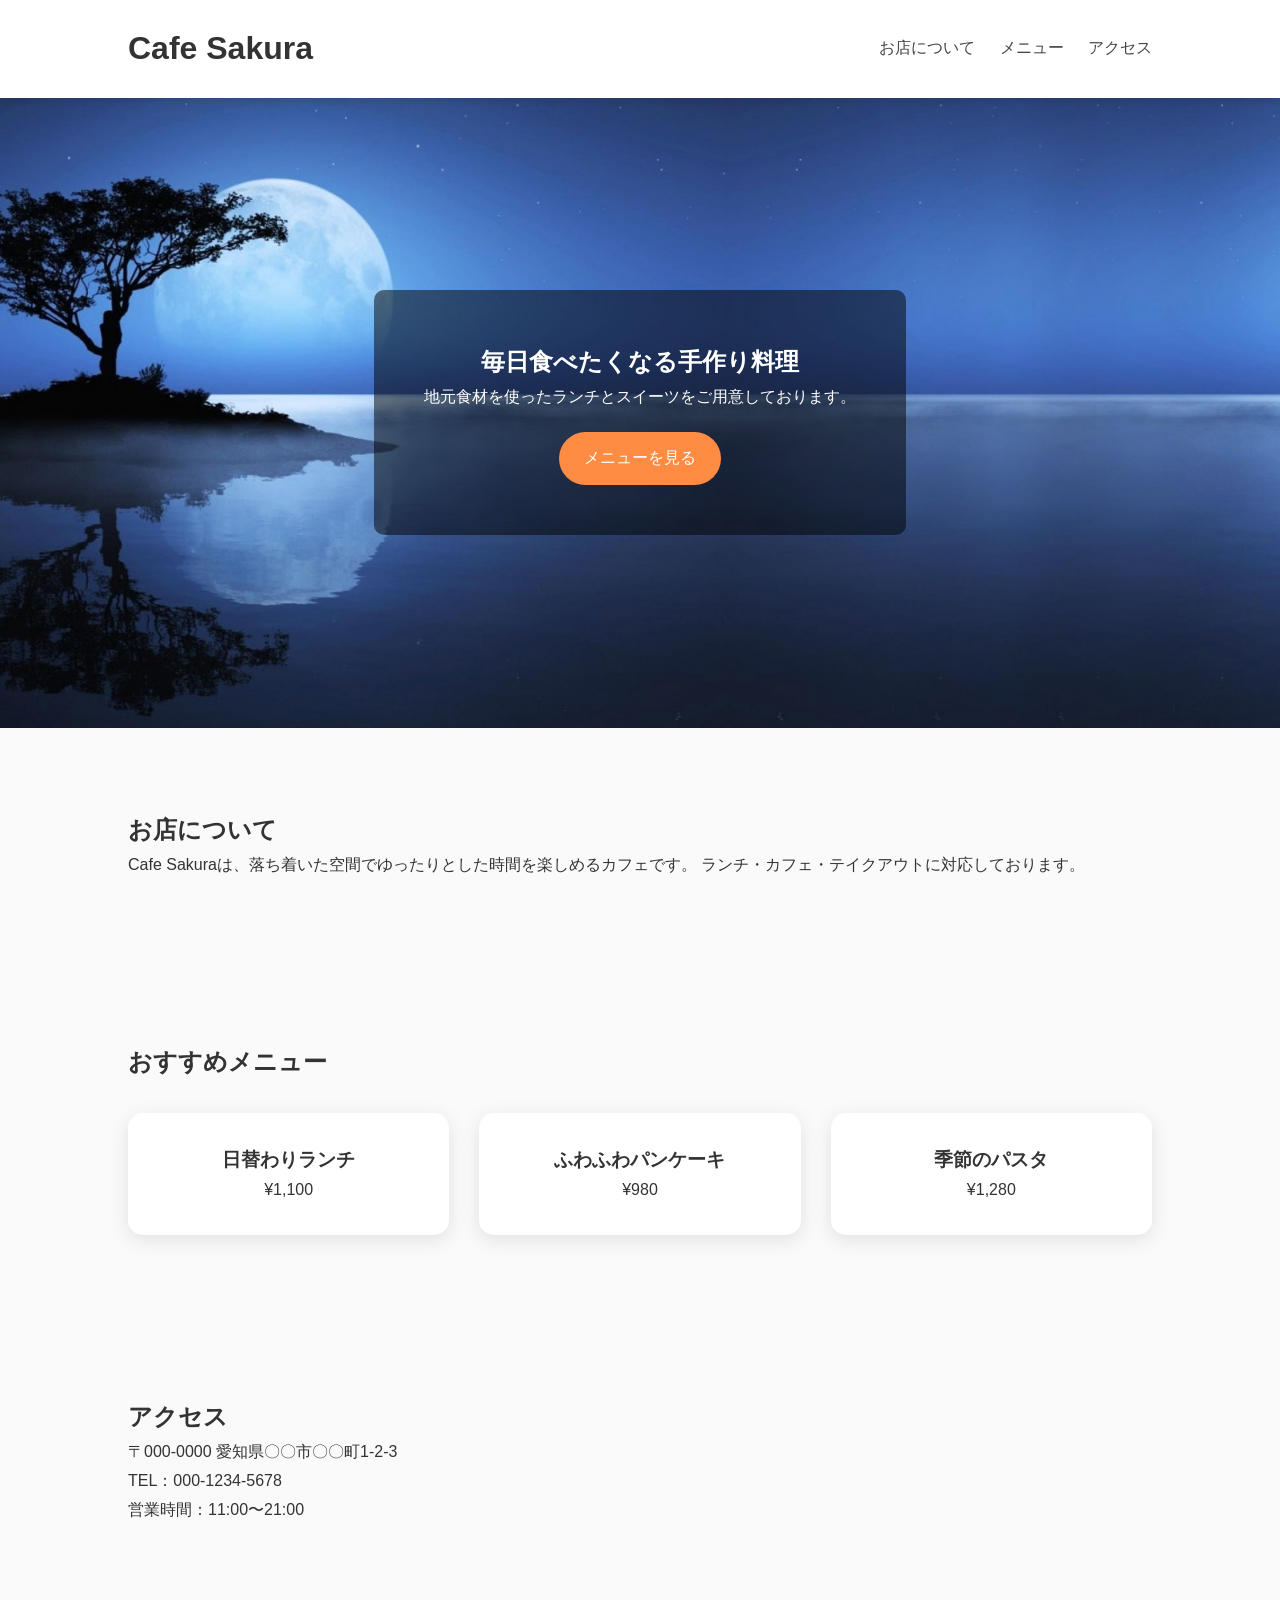
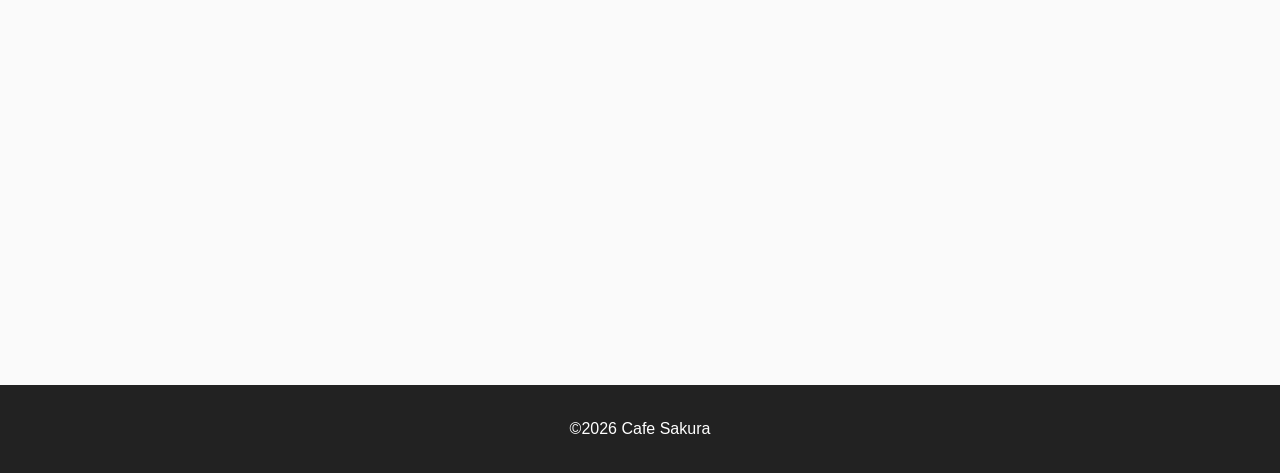
==== index.html @ a3adc90d "Add files via upload" ====
<!DOCTYPE html>
<html lang="ja">
<head>
<meta charset="UTF-8">
<meta name="viewport" content="width=device-width, initial-scale=1.0">
<title>Cafe Sakura</title>

<link rel="stylesheet" href="style.css">
</head>

<body>

<header>

<h1>Cafe Sakura</h1>

<nav>
<a href="#about">お店について</a>
<a href="#menu">メニュー</a>
<a href="#access">アクセス</a>
</nav>

</header>

<section class="hero">

<div class="overlay">

<h2>毎日食べたくなる手作り料理</h2>

<p>地元食材を使ったランチとスイーツをご用意しております。</p>

<a href="#menu" class="button">メニューを見る</a>

</div>

</section>

<section id="about">

<h2>お店について</h2>

<p>

Cafe Sakuraは、落ち着いた空間でゆったりとした時間を楽しめるカフェです。

ランチ・カフェ・テイクアウトに対応しております。

</p>

</section>

<section id="menu">

<h2>おすすめメニュー</h2>

<div class="cards">

<div class="card">

<h3>日替わりランチ</h3>

<p>¥1,100</p>

</div>

<div class="card">

<h3>ふわふわパンケーキ</h3>

<p>¥980</p>

</div>

<div class="card">

<h3>季節のパスタ</h3>

<p>¥1,280</p>

</div>

</div>

</section>

<section id="access">

<h2>アクセス</h2>

<p>〒000-0000 愛知県〇〇市〇〇町1-2-3</p>

<p>TEL：000-1234-5678</p>

<p>営業時間：11:00〜21:00</p>

<iframe
src="https://www.google.com/maps?q=名古屋駅&output=embed"
loading="lazy">
</iframe>

</section>

<footer>

<p>©2026 Cafe Sakura</p>

</footer>

<script src="script.js"></script>

</body>
</html>
---- style.css ----
*{
margin:0;
padding:0;
box-sizing:border-box;
}

body{
font-family:sans-serif;
line-height:1.8;
background:#fafafa;
color:#333;
}

header{
display:flex;
justify-content:space-between;
align-items:center;
padding:20px 10%;
background:white;
position:sticky;
top:0;
box-shadow:0 2px 8px rgba(0,0,0,.1);
}

nav a{
margin-left:20px;
text-decoration:none;
color:#444;
}

.hero{
height:70vh;
background:url("images/hero.jpg") center/cover;
display:flex;
align-items:center;
justify-content:center;
}

.overlay{
background:rgba(0,0,0,.5);
padding:50px;
text-align:center;
color:white;
border-radius:10px;
}

.button{
display:inline-block;
margin-top:20px;
padding:12px 25px;
background:#ff8c42;
color:white;
text-decoration:none;
border-radius:30px;
}

section{
padding:80px 10%;
}

.cards{
display:grid;
grid-template-columns:repeat(auto-fit,minmax(250px,1fr));
gap:30px;
margin-top:30px;
}

.card{
background:white;
padding:30px;
border-radius:15px;
box-shadow:0 5px 20px rgba(0,0,0,.1);
text-align:center;
transition:.3s;
}

.card:hover{
transform:translateY(-8px);
}

iframe{
width:100%;
height:350px;
margin-top:20px;
border:none;
}

footer{
padding:30px;
text-align:center;
background:#222;
color:white;
}
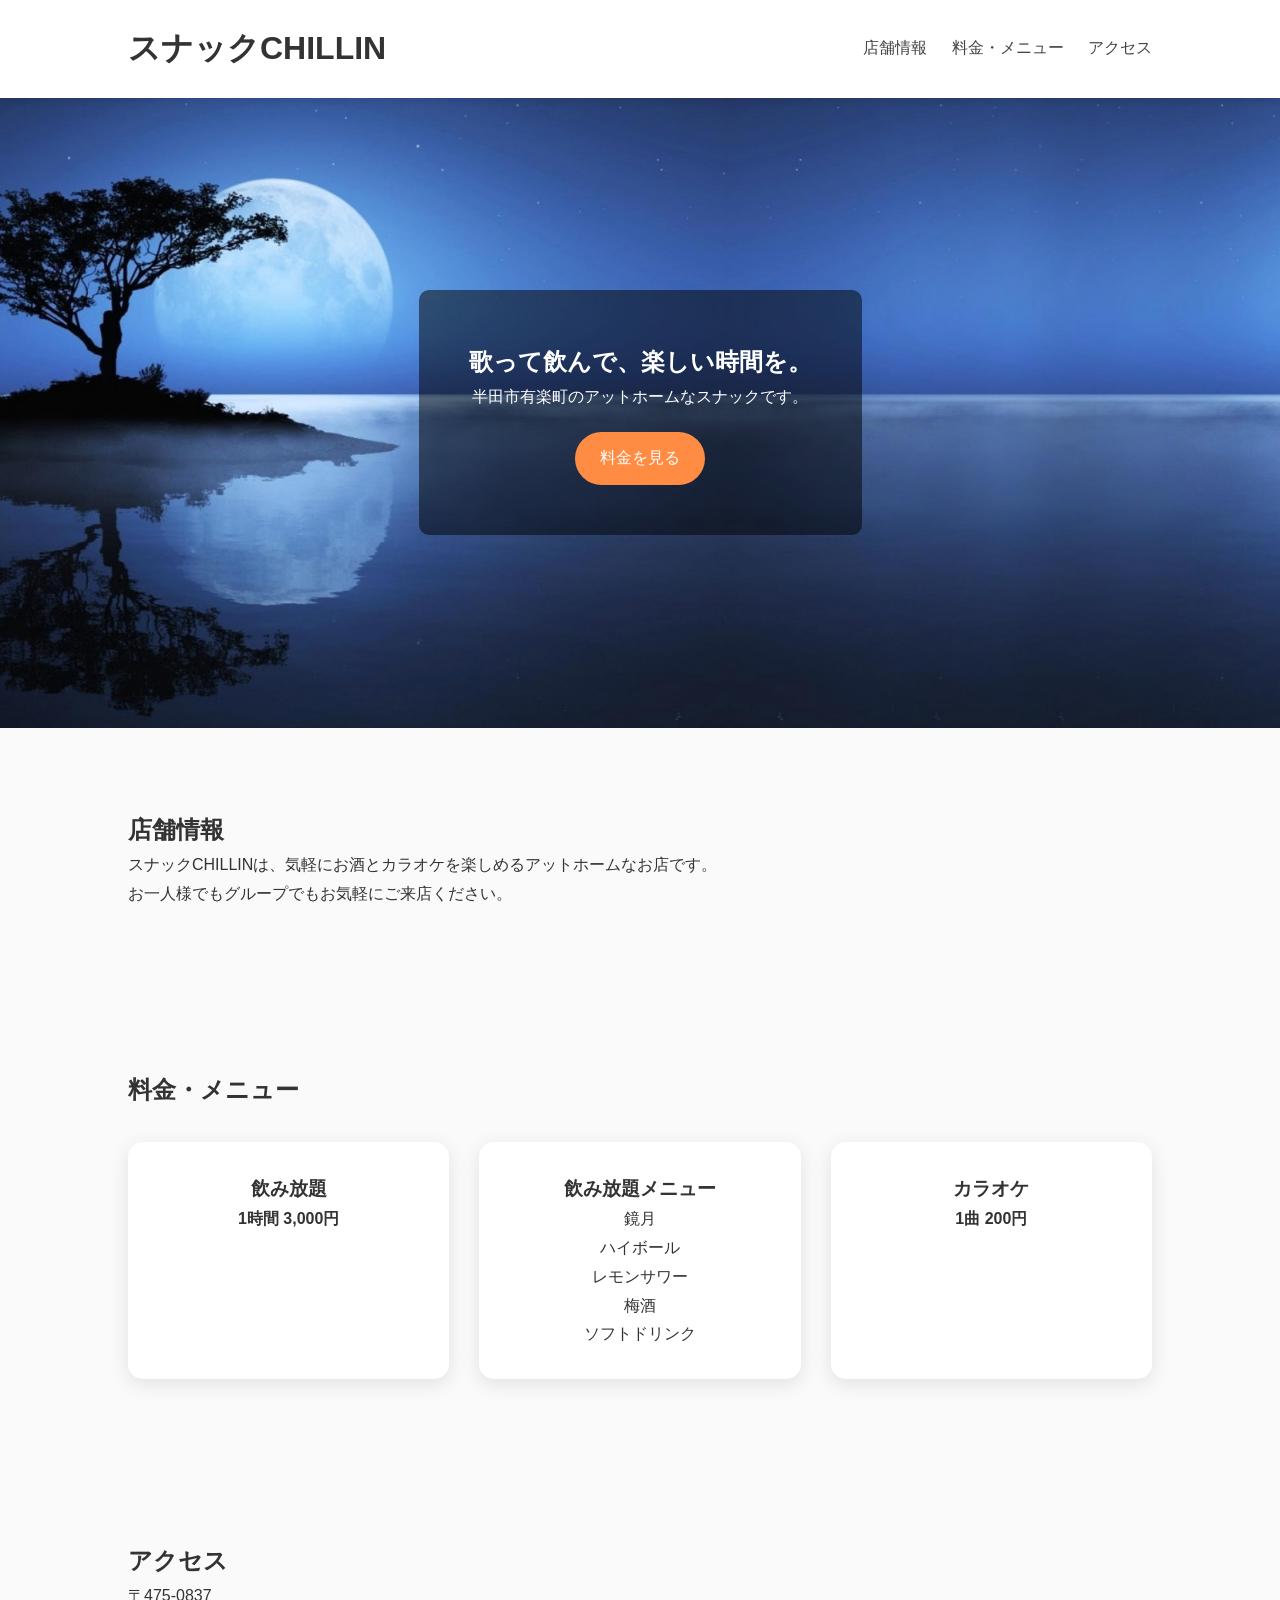
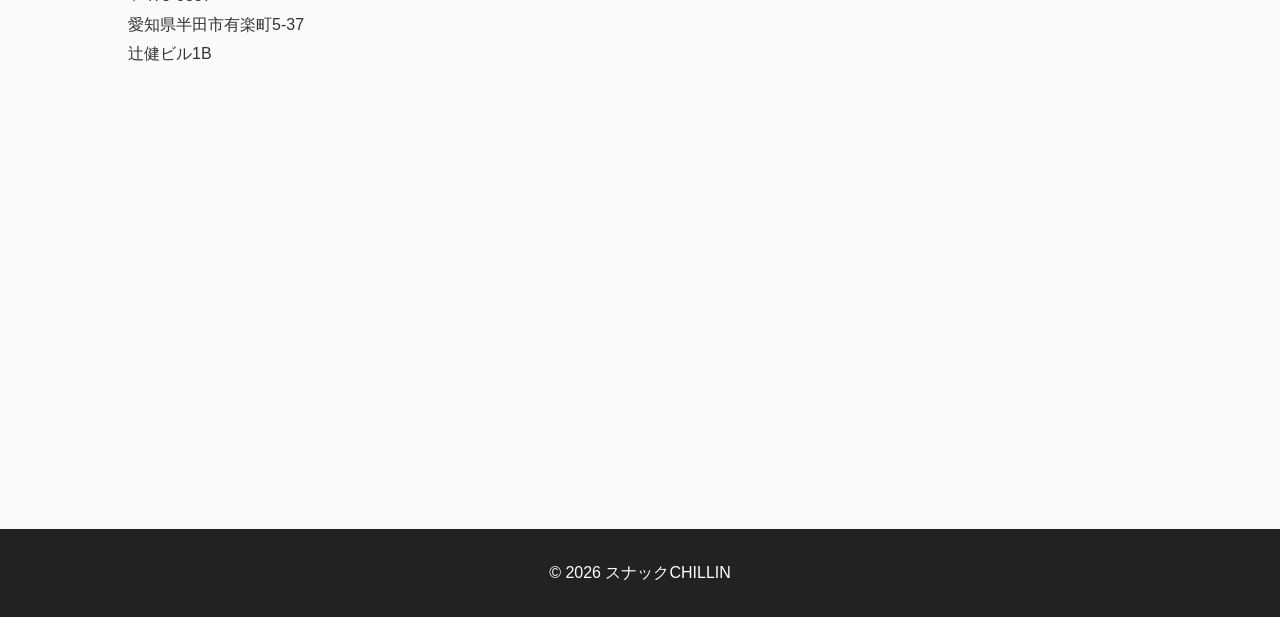
==== commit 4f65b9d2: "Add files via upload" ====
--- a/index.html
+++ b/index.html
@@ -3,7 +3,10 @@
 <head>
 <meta charset="UTF-8">
 <meta name="viewport" content="width=device-width, initial-scale=1.0">
-<title>Cafe Sakura</title>
+
+<title>スナックCHILLIN｜半田市有楽町のカラオケスナック</title>
+
+<meta name="description" content="愛知県半田市有楽町のスナックCHILLIN。1時間3,000円飲み放題、カラオケ完備。お気軽にお立ち寄りください。">
 
 <link rel="stylesheet" href="style.css">
 </head>
@@ -12,11 +15,11 @@
 
 <header>
 
-<h1>Cafe Sakura</h1>
+<h1>スナックCHILLIN</h1>
 
 <nav>
-<a href="#about">お店について</a>
-<a href="#menu">メニュー</a>
+<a href="#about">店舗情報</a>
+<a href="#menu">料金・メニュー</a>
 <a href="#access">アクセス</a>
 </nav>
 
@@ -26,11 +29,11 @@
 
 <div class="overlay">
 
-<h2>毎日食べたくなる手作り料理</h2>
+<h2>歌って飲んで、楽しい時間を。</h2>
 
-<p>地元食材を使ったランチとスイーツをご用意しております。</p>
+<p>半田市有楽町のアットホームなスナックです。</p>
 
-<a href="#menu" class="button">メニューを見る</a>
+<a href="#menu" class="button">料金を見る</a>
 
 </div>
 
@@ -38,46 +41,42 @@
 
 <section id="about">
 
-<h2>お店について</h2>
+<h2>店舗情報</h2>
 
 <p>
-
-Cafe Sakuraは、落ち着いた空間でゆったりとした時間を楽しめるカフェです。
-
-ランチ・カフェ・テイクアウトに対応しております。
-
+スナックCHILLINは、気軽にお酒とカラオケを楽しめるアットホームなお店です。<br>
+お一人様でもグループでもお気軽にご来店ください。
 </p>
 
 </section>
 
 <section id="menu">
 
-<h2>おすすめメニュー</h2>
+<h2>料金・メニュー</h2>
 
 <div class="cards">
 
 <div class="card">
+<h3>飲み放題</h3>
+<p><strong>1時間 3,000円</strong></p>
+</div>
 
-<h3>日替わりランチ</h3>
+<div class="card">
+<h3>飲み放題メニュー</h3>
 
-<p>¥1,100</p>
+<p>
+鏡月<br>
+ハイボール<br>
+レモンサワー<br>
+梅酒<br>
+ソフトドリンク
+</p>
 
 </div>
 
 <div class="card">
-
-<h3>ふわふわパンケーキ</h3>
-
-<p>¥980</p>
-
-</div>
-
-<div class="card">
-
-<h3>季節のパスタ</h3>
-
-<p>¥1,280</p>
-
+<h3>カラオケ</h3>
+<p><strong>1曲 200円</strong></p>
 </div>
 
 </div>
@@ -88,14 +87,14 @@
 
 <h2>アクセス</h2>
 
-<p>〒000-0000 愛知県〇〇市〇〇町1-2-3</p>
-
-<p>TEL：000-1234-5678</p>
-
-<p>営業時間：11:00〜21:00</p>
+<p>
+〒475-0837<br>
+愛知県半田市有楽町5-37<br>
+辻健ビル1B
+</p>
 
 <iframe
-src="https://www.google.com/maps?q=名古屋駅&output=embed"
+src="https://www.google.com/maps?q=愛知県半田市有楽町5-37&output=embed"
 loading="lazy">
 </iframe>
 
@@ -103,7 +102,7 @@
 
 <footer>
 
-<p>©2026 Cafe Sakura</p>
+<p>© 2026 スナックCHILLIN</p>
 
 </footer>
 
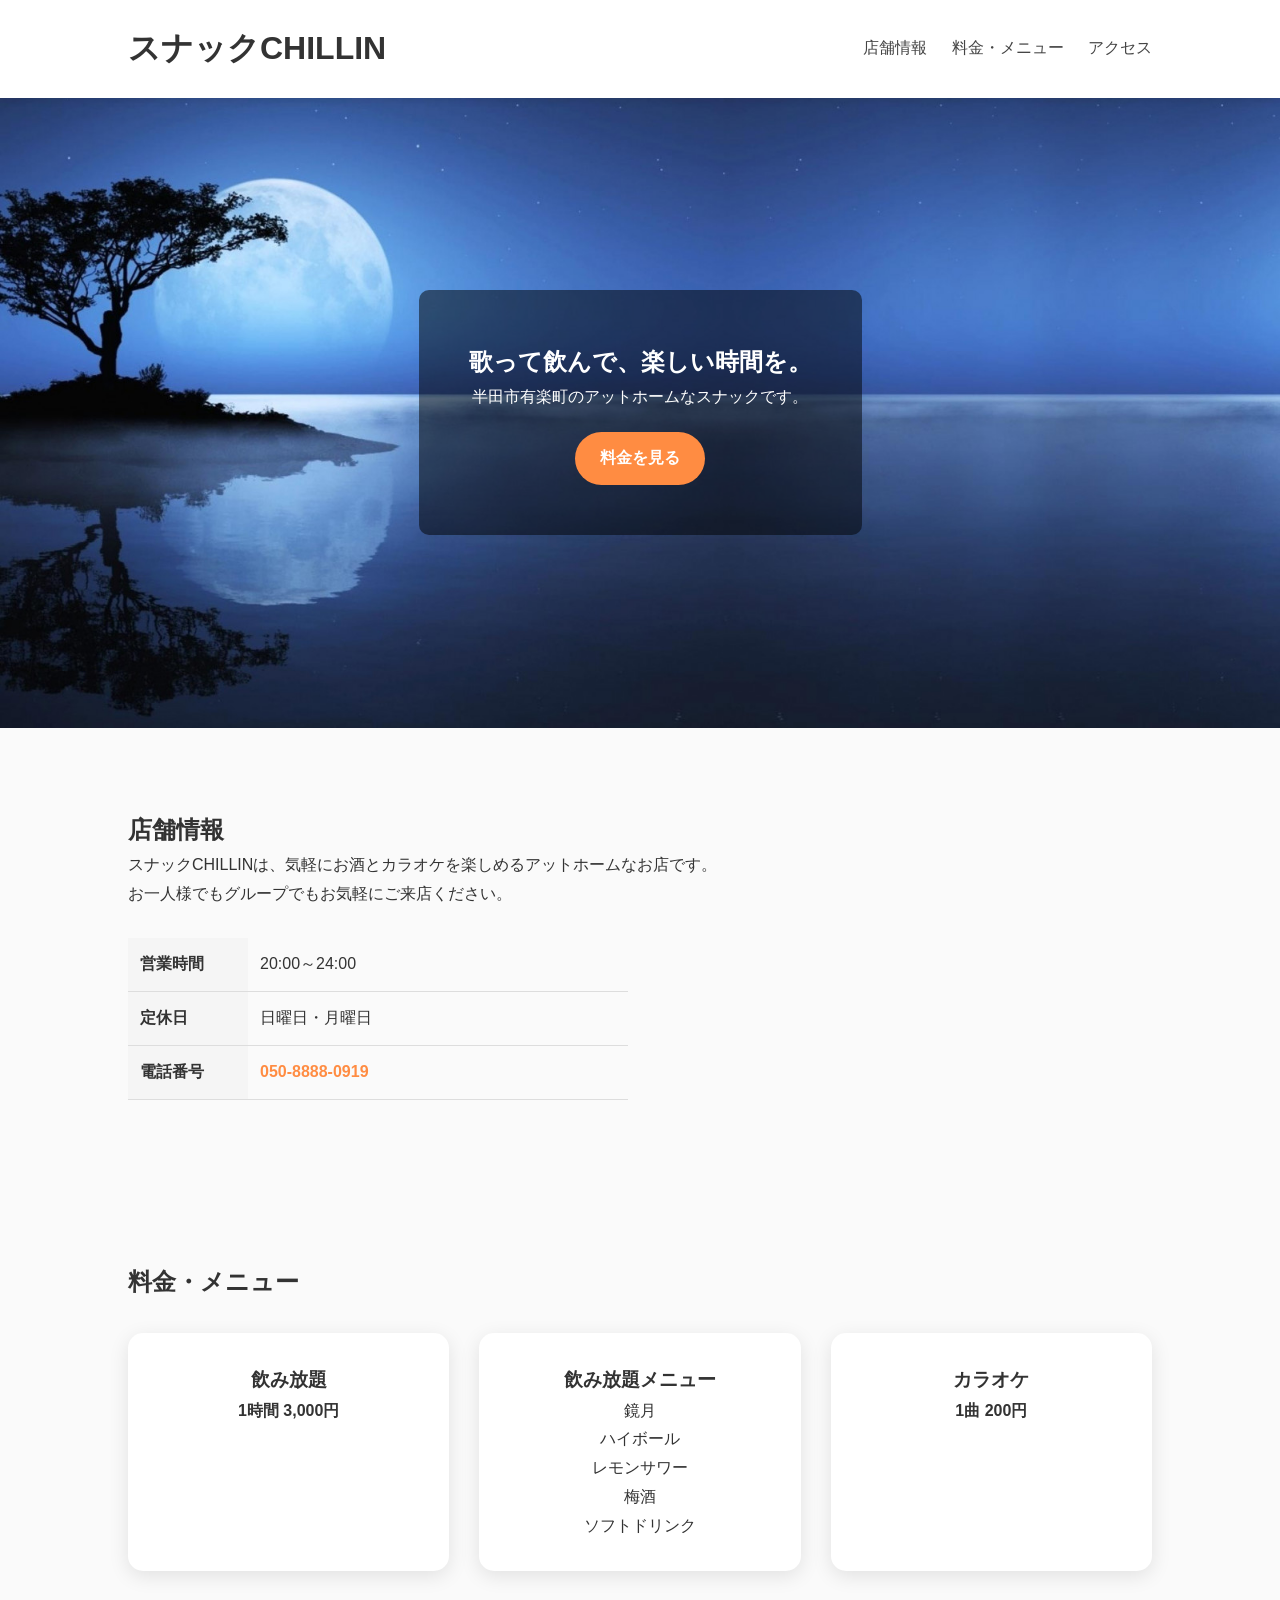
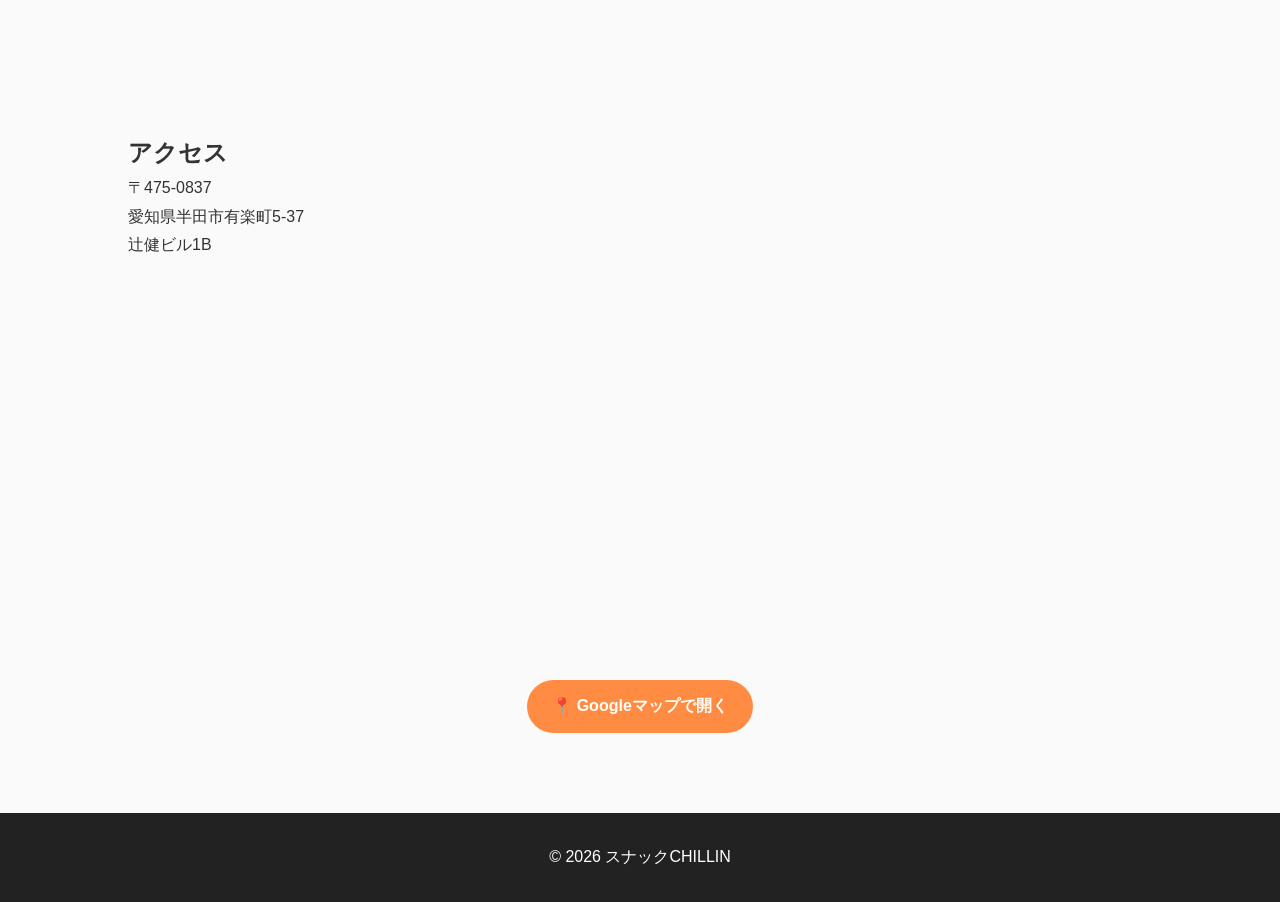
==== commit 9a0a9556: "Add files via upload" ====
--- a/index.html
+++ b/index.html
@@ -47,6 +47,24 @@
 スナックCHILLINは、気軽にお酒とカラオケを楽しめるアットホームなお店です。<br>
 お一人様でもグループでもお気軽にご来店ください。
 </p>
+
+<table class="shop-info">
+<tr>
+<th>営業時間</th>
+<td>20:00～24:00</td>
+</tr>
+
+<tr>
+<th>定休日</th>
+<td>日曜日・月曜日</td>
+</tr>
+
+<tr>
+<th>電話番号</th>
+<td><a href="tel:05088880919">050-8888-0919</a></td>
+</tr>
+
+</table>
 
 </section>
 
@@ -98,6 +116,14 @@
 loading="lazy">
 </iframe>
 
+<p style="text-align:center; margin-top:20px;">
+    <a href="https://www.google.com/maps/search/?api=1&query=愛知県半田市有楽町5-37"
+       target="_blank"
+       class="button">
+        📍 Googleマップで開く
+    </a>
+</p>
+
 </section>
 
 <footer>
--- a/style.css
+++ b/style.css
@@ -90,4 +90,50 @@
 text-align:center;
 background:#222;
 color:white;
+}
+
+.shop-info{
+    margin-top:30px;
+    width:100%;
+    max-width:500px;
+    border-collapse:collapse;
+}
+
+.shop-info th,
+.shop-info td{
+    padding:12px;
+    border-bottom:1px solid #ddd;
+    text-align:left;
+}
+
+.shop-info th{
+    width:120px;
+    background:#f5f5f5;
+}
+
+.shop-info a{
+    color:#ff8c42;
+    text-decoration:none;
+    font-weight:bold;
+}
+
+.shop-info a:hover{
+    text-decoration:underline;
+}
+
+.button:hover{
+    opacity:0.9;
+    transform:translateY(-2px);
+    transition:0.2s;
+}
+
+.button{
+    display:inline-block;
+    margin-top:20px;
+    padding:12px 25px;
+    background:#ff8c42;
+    color:white;
+    text-decoration:none;
+    border-radius:30px;
+    font-weight:bold;
 }
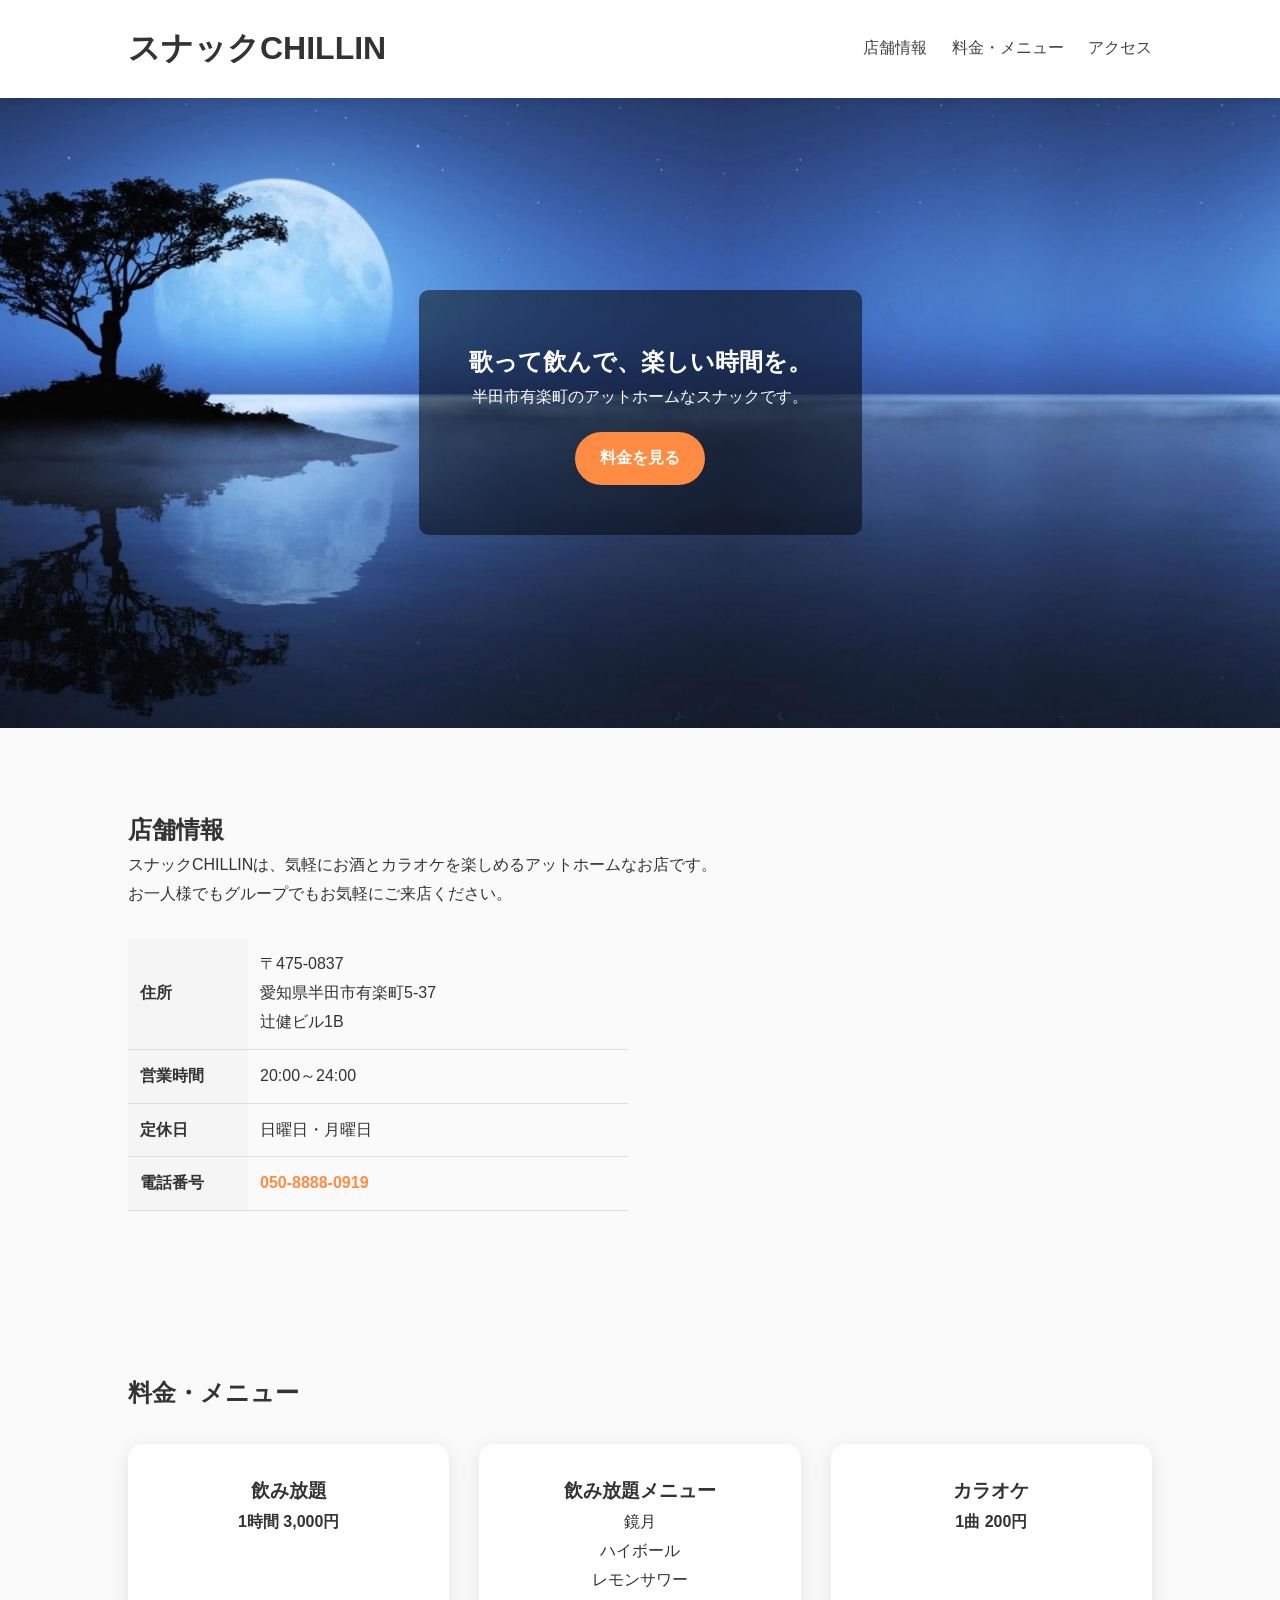
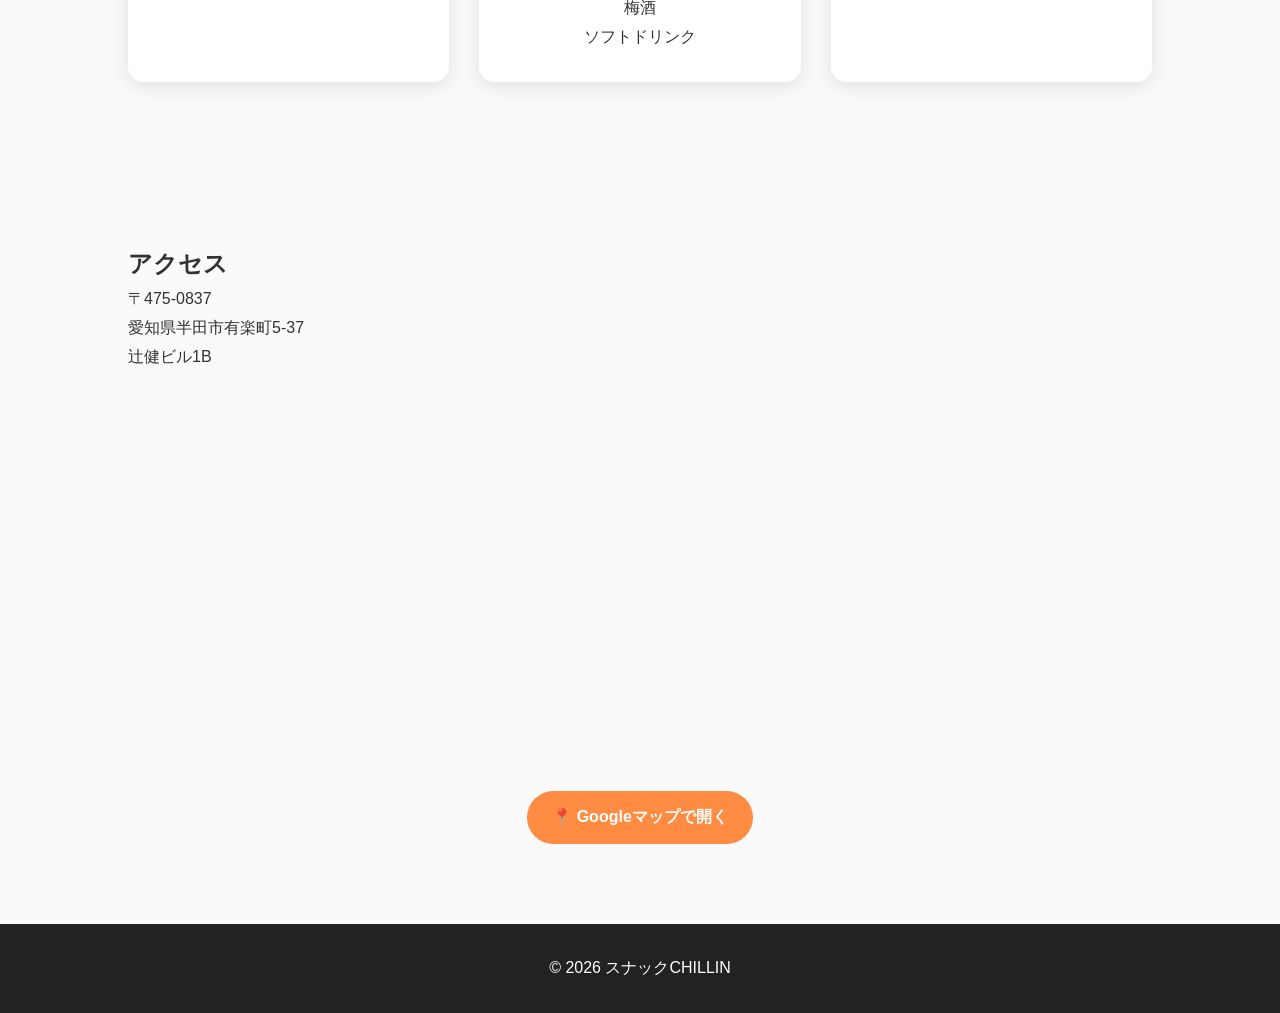
==== commit ca14d30d: "Add files via upload" ====
--- a/index.html
+++ b/index.html
@@ -6,10 +6,36 @@
 
 <title>スナックCHILLIN｜半田市有楽町のカラオケスナック</title>
 
-<meta name="description" content="愛知県半田市有楽町のスナックCHILLIN。1時間3,000円飲み放題、カラオケ完備。お気軽にお立ち寄りください。">
+<meta name="description"
+content="愛知県半田市有楽町のスナックCHILLIN。飲み放題1時間3,000円、カラオケ1曲200円。お気軽にお越しください。">
+
+<meta name="keywords"
+content="スナックCHILLIN,CHILLIN,半田市,有楽町,スナック,カラオケ,飲み放題,ちーりん,チーリン">
+
+<meta name="robots" content="index,follow">
+
+<link rel="canonical" href="https://chillin-yuraku.github.io/restaurant-site/">
 
 <link rel="stylesheet" href="style.css">
 </head>
+
+<script type="application/ld+json">
+{
+  "@context":"https://schema.org",
+  "@type":"BarOrPub",
+  "name":"スナックCHILLIN",
+  "address":{
+    "@type":"PostalAddress",
+    "streetAddress":"有楽町5-37 辻健ビル1B",
+    "addressLocality":"半田市",
+    "addressRegion":"愛知県",
+    "postalCode":"475-0837",
+    "addressCountry":"JP"
+  },
+  "telephone":"+81-50-8888-0919",
+  "url":"https://chillin-yuraku.github.io/restaurant-site/"
+}
+</script>
 
 <body>
 
@@ -49,6 +75,16 @@
 </p>
 
 <table class="shop-info">
+
+<tr>
+<th>住所</th>
+<td>
+〒475-0837<br>
+愛知県半田市有楽町5-37<br>
+辻健ビル1B
+</td>
+</tr>
+
 <tr>
 <th>営業時間</th>
 <td>20:00～24:00</td>
